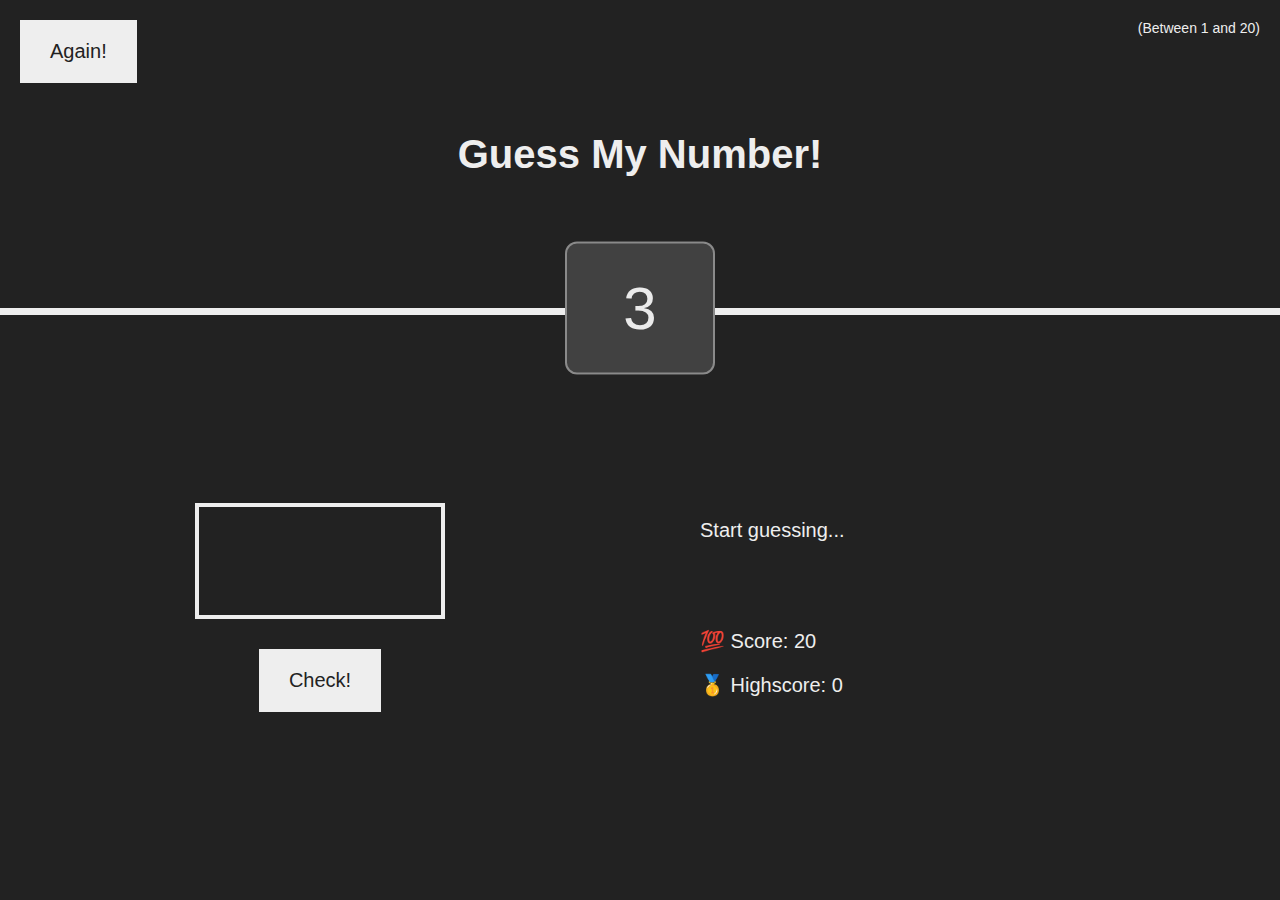
==== index.html @ b3a9e403 "Add files via upload" ====
<!DOCTYPE html>
<html lang="en">
  <head>
    <meta charset="UTF-8" />
    <meta name="viewport" content="width=device-width, initial-scale=1.0" />
    <meta http-equiv="X-UA-Compatible" content="ie=edge" />
    <link rel="stylesheet" href="style.css" />
    <title>Guess My Number!</title>
  </head>
  <body>
    <header>
      <h1>Guess My Number!</h1>
      <p class="between">(Between 1 and 20)</p>
      <button class="btn again">Again!</button>
      <div class="number">?</div>
    </header>
    <main>
      <section class="left">
        <input type="number" class="guess" />
        <button class="btn check">Check!</button>
      </section>
      <section class="right">
        <p class="message">Start guessing...</p>
        <p class="label-score">💯 Score: <span class="score">20</span></p>
        <p class="label-highscore">
          🥇 Highscore: <span class="highscore">0</span>
        </p>
      </section>
    </main>
    <script src="script.js"></script>
  </body>
</html>
---- style.css ----
* {
  margin: 0;
  padding: 0;
  box-sizing: border-box;
}

html {
  font-size: 62.5%;
  box-sizing: border-box;
}

body {
  font-family: 'inter', sans-serif;
  color: #eee;
  background-color: #222;
  /* background-color: #60b347; */
}

/* LAYOUT */
header {
  position: relative;
  height: 35vh;
  border-bottom: 7px solid #eee;
}

main {
  height: 65vh;
  color: #eee;
  display: flex;
  align-items: center;
  justify-content: space-around;
}

.left {
  width: 52rem;
  display: flex;
  flex-direction: column;
  align-items: center;
}

.right {
  width: 52rem;
  font-size: 2rem;
}

/* ELEMENTS STYLE */
h1 {
  font-size: 4rem;
  justify-content: center;
  align-content: center;
  text-align: center;
  position: absolute;
  width: 100%;
  top: 50%;
  left: 50%;
  transform: translate(-50%, -50%);
}

.number {
  background: #414141;
  border: 2px solid #eaeaea6f;
  border-radius: 12px;
  color: #eaeaea;
  font-size: 6rem;
  width: 15rem;
  padding: 3rem 0rem;
  text-align: center;
  position: absolute;
  bottom: 0;
  left: 50%;
  transform: translate(-50%, 50%);
}

.between {
  font-size: 1.4rem;
  position: absolute;
  top: 2rem;
  right: 2rem;
}

.again {
  position: absolute;
  top: 2rem;
  left: 2rem;
}

.guess {
  background: none;
  border: 4px solid #eee;
  font-family: inherit;
  color: inherit;
  font-size: 5rem;
  padding: 2.5rem;
  width: 25rem;
  text-align: center;
  display: block;
  margin-bottom: 3rem;
}

.btn {
  border: none;
  background-color: #eee;
  color: #222;
  font-size: 2rem;
  font-family: inherit;
  padding: 2rem 3rem;
  cursor: pointer;
}

.btn:hover {
  background-color: #ccc;
}

.message {
  margin-bottom: 8rem;
  height: 3rem;
}

.label-score {
  margin-bottom: 2rem;
}
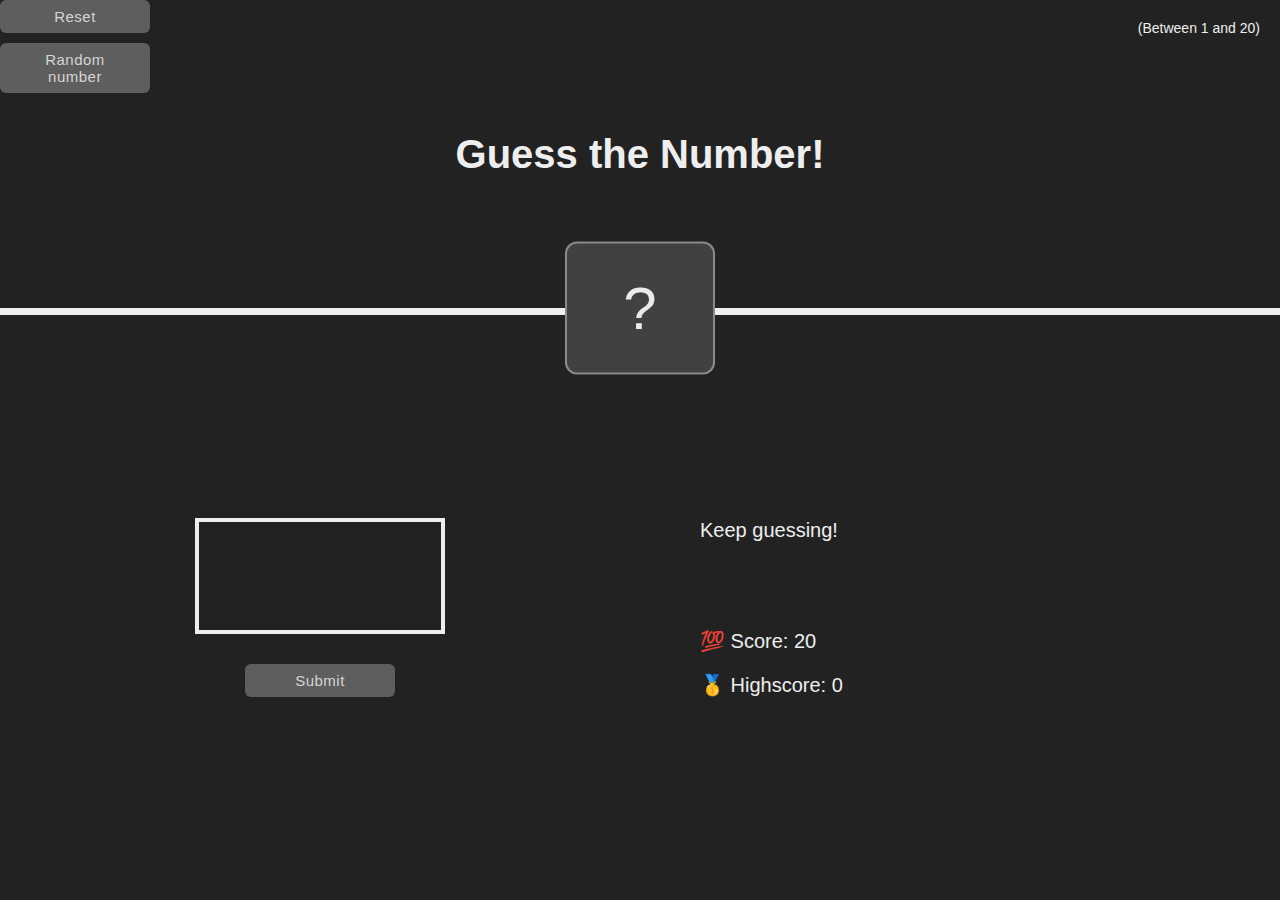
==== commit 6a46c095: "gamr" ====
--- a/index.html
+++ b/index.html
@@ -5,22 +5,25 @@
     <meta name="viewport" content="width=device-width, initial-scale=1.0" />
     <meta http-equiv="X-UA-Compatible" content="ie=edge" />
     <link rel="stylesheet" href="style.css" />
-    <title>Guess My Number!</title>
+    <title>Guess the Number!</title>
   </head>
   <body>
     <header>
-      <h1>Guess My Number!</h1>
+      <h1>Guess the Number!</h1>
       <p class="between">(Between 1 and 20)</p>
-      <button class="btn again">Again!</button>
+      <div class="buttons">
+        <button class="btn again">Reset</button>
+        <button class="btn test">Random number</button>
+      </div>
       <div class="number">?</div>
     </header>
     <main>
       <section class="left">
         <input type="number" class="guess" />
-        <button class="btn check">Check!</button>
+        <button class="btn check">Submit</button>
       </section>
       <section class="right">
-        <p class="message">Start guessing...</p>
+        <p class="message">Keep guessing!</p>
         <p class="label-score">💯 Score: <span class="score">20</span></p>
         <p class="label-highscore">
           🥇 Highscore: <span class="highscore">0</span>
--- a/style.css
+++ b/style.css
@@ -79,11 +79,45 @@
 }
 
 .again {
-  position: absolute;
   top: 2rem;
   left: 2rem;
 }
 
+.buttons {
+  display: flex;
+  flex-direction: column;
+  width: 100%;
+}
+
+.btn {
+  border: none;
+  width: 100%;
+  max-width: 15rem;
+  background-color: #5e5e5e;
+  letter-spacing: 0.05rem;
+  color: #d5d5d5;
+  font-size: 1.5rem;
+  padding: 0.8rem 2rem;
+  cursor: pointer;
+  border-radius: 6px;
+  transition: background-color 1s;
+}
+
+.test {
+  margin-top: 1rem;
+}
+
+.btn:hover {
+  background-color: #4f4f4f;
+  color: #d5d5d5;
+}
+
+.btn:active {
+  background-color: #3e3e3e;
+  color: #d5d5d5;
+  border-color: #d5d5d5a6;
+  transition: none;
+}
 .guess {
   background: none;
   border: 4px solid #eee;
@@ -97,20 +131,6 @@
   margin-bottom: 3rem;
 }
 
-.btn {
-  border: none;
-  background-color: #eee;
-  color: #222;
-  font-size: 2rem;
-  font-family: inherit;
-  padding: 2rem 3rem;
-  cursor: pointer;
-}
-
-.btn:hover {
-  background-color: #ccc;
-}
-
 .message {
   margin-bottom: 8rem;
   height: 3rem;
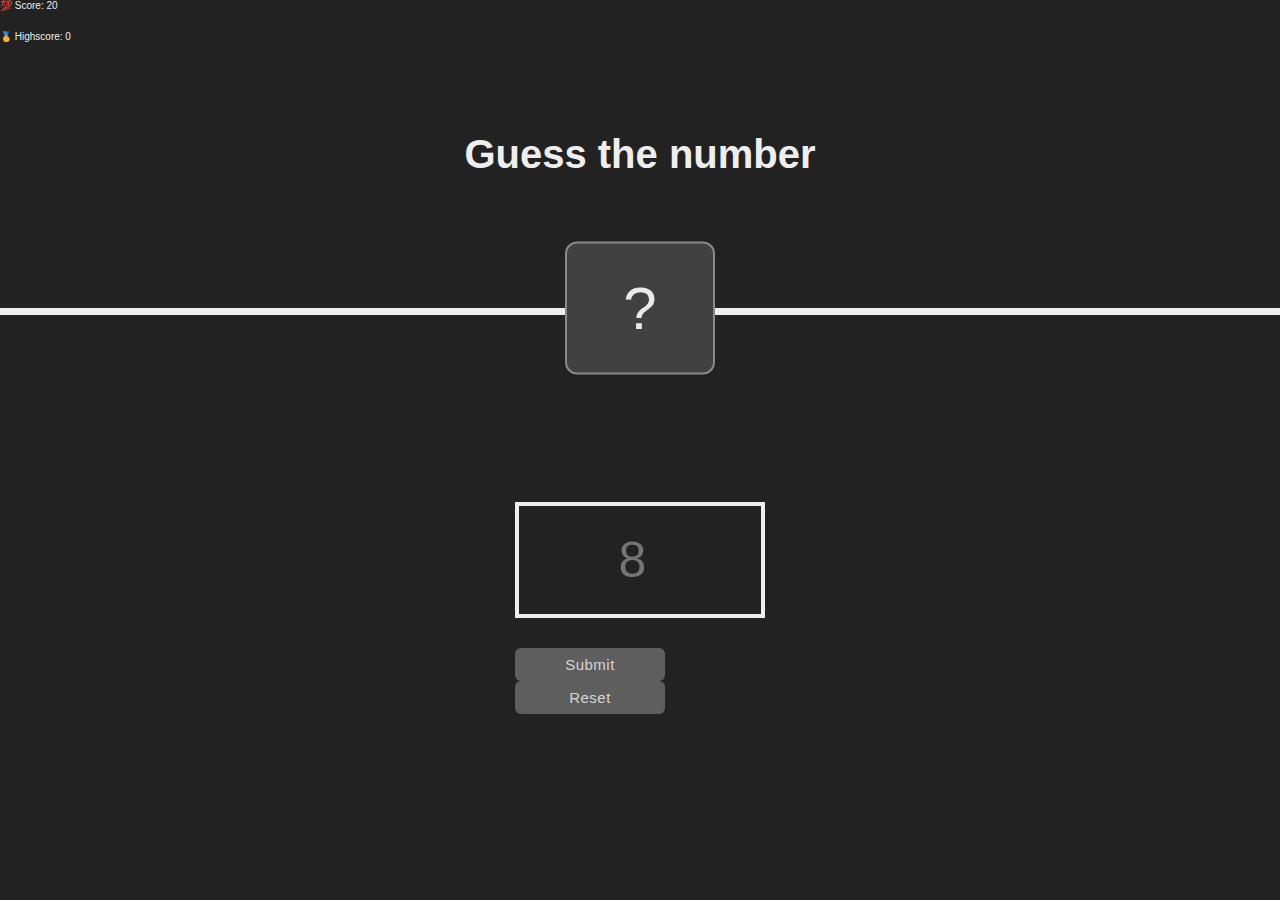
==== commit 0804f07c: "Update index.html" ====
--- a/index.html
+++ b/index.html
@@ -9,27 +9,25 @@
   </head>
   <body>
     <header>
-      <h1>Guess the Number!</h1>
-      <p class="between">(Between 1 and 20)</p>
-      <div class="buttons">
-        <button class="btn again">Reset</button>
-        <button class="btn test">Random number</button>
-      </div>
+      <h1>Guess the number</h1>
       <div class="number">?</div>
-    </header>
-    <main>
-      <section class="left">
-        <input type="number" class="guess" />
-        <button class="btn check">Submit</button>
-      </section>
-      <section class="right">
-        <p class="message">Keep guessing!</p>
+      <div class="scores">
         <p class="label-score">💯 Score: <span class="score">20</span></p>
         <p class="label-highscore">
           🥇 Highscore: <span class="highscore">0</span>
         </p>
+        <span><p class="message"></p></span>
+      </div>
+    </header>
+    <main>
+      <section class="main">
+        <input type="number" class="guess" placeholder="8" />
+        <div class="buttons">
+          <button class="btn check">Submit</button>
+          <button class="btn again">Reset</button>
+        </div>
       </section>
     </main>
-    <script src="script.js"></script>
+    <script src="scripts.js"></script>
   </body>
 </html>
